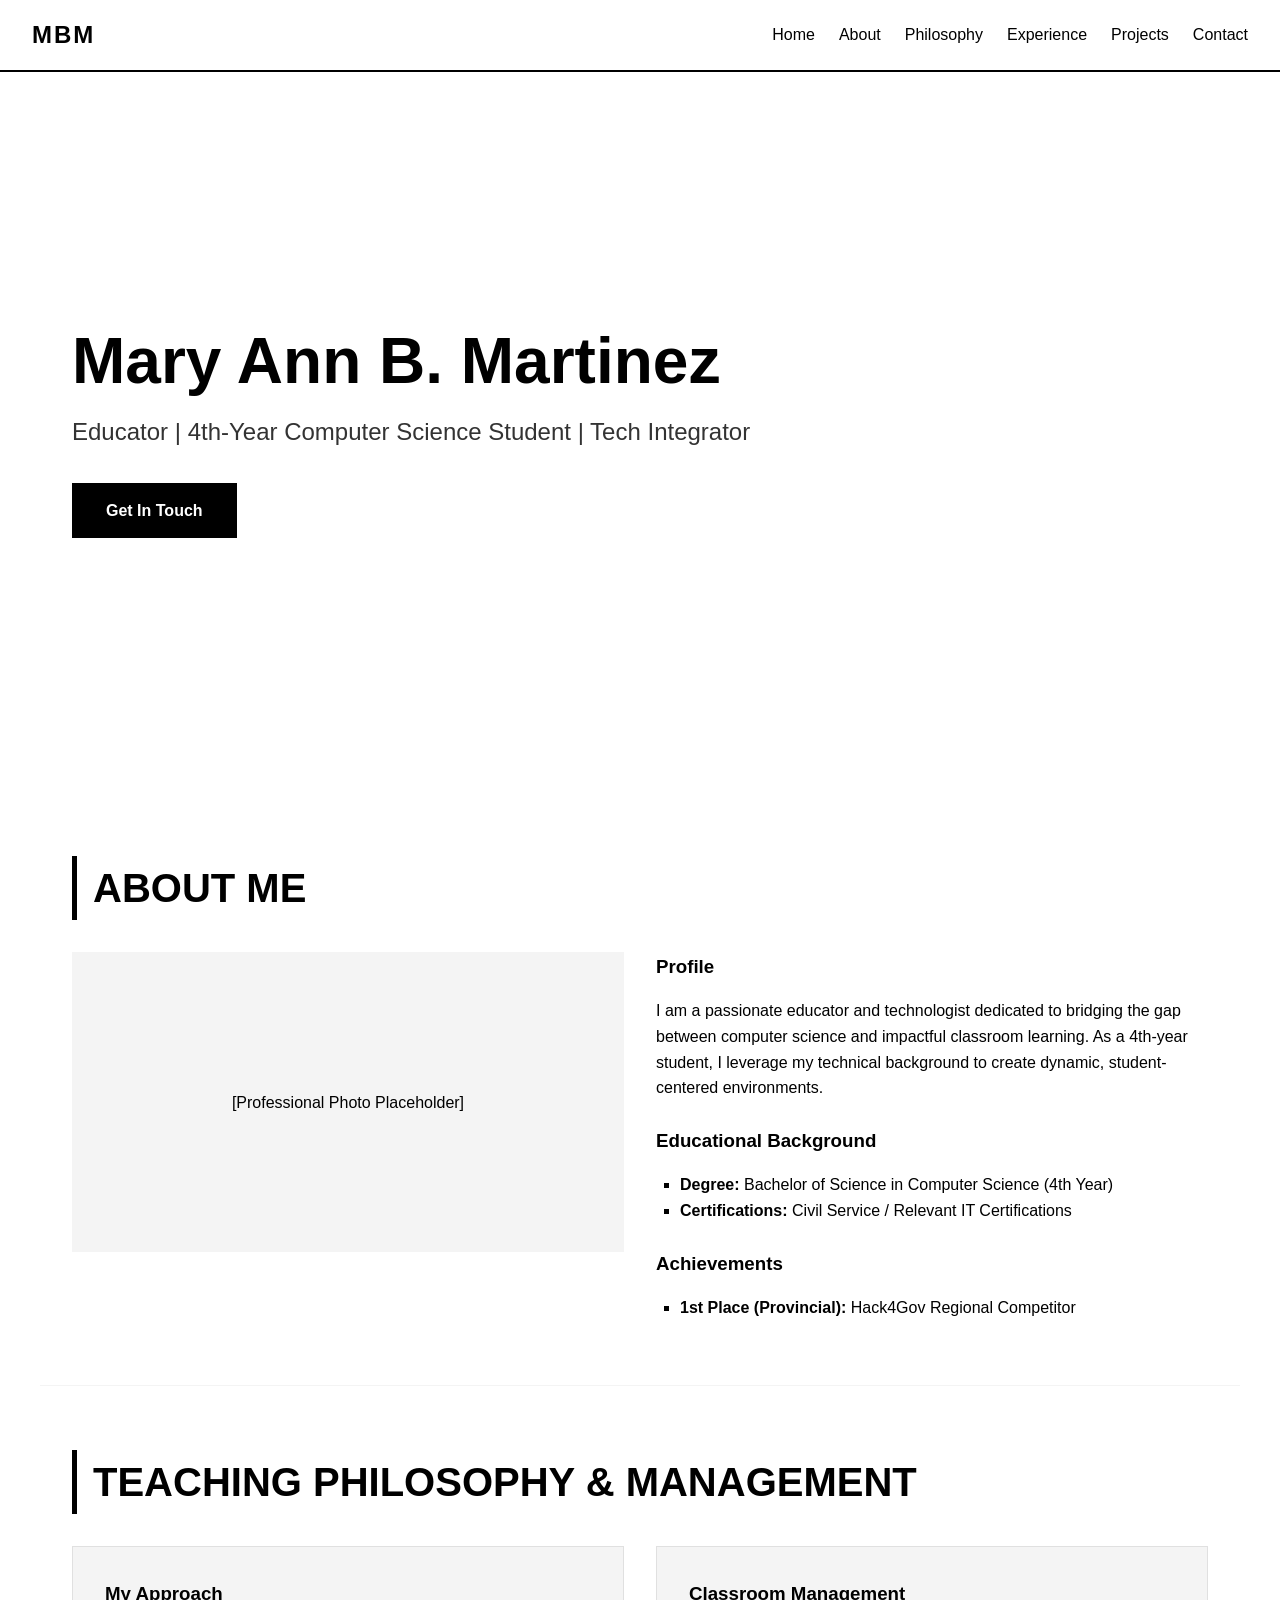
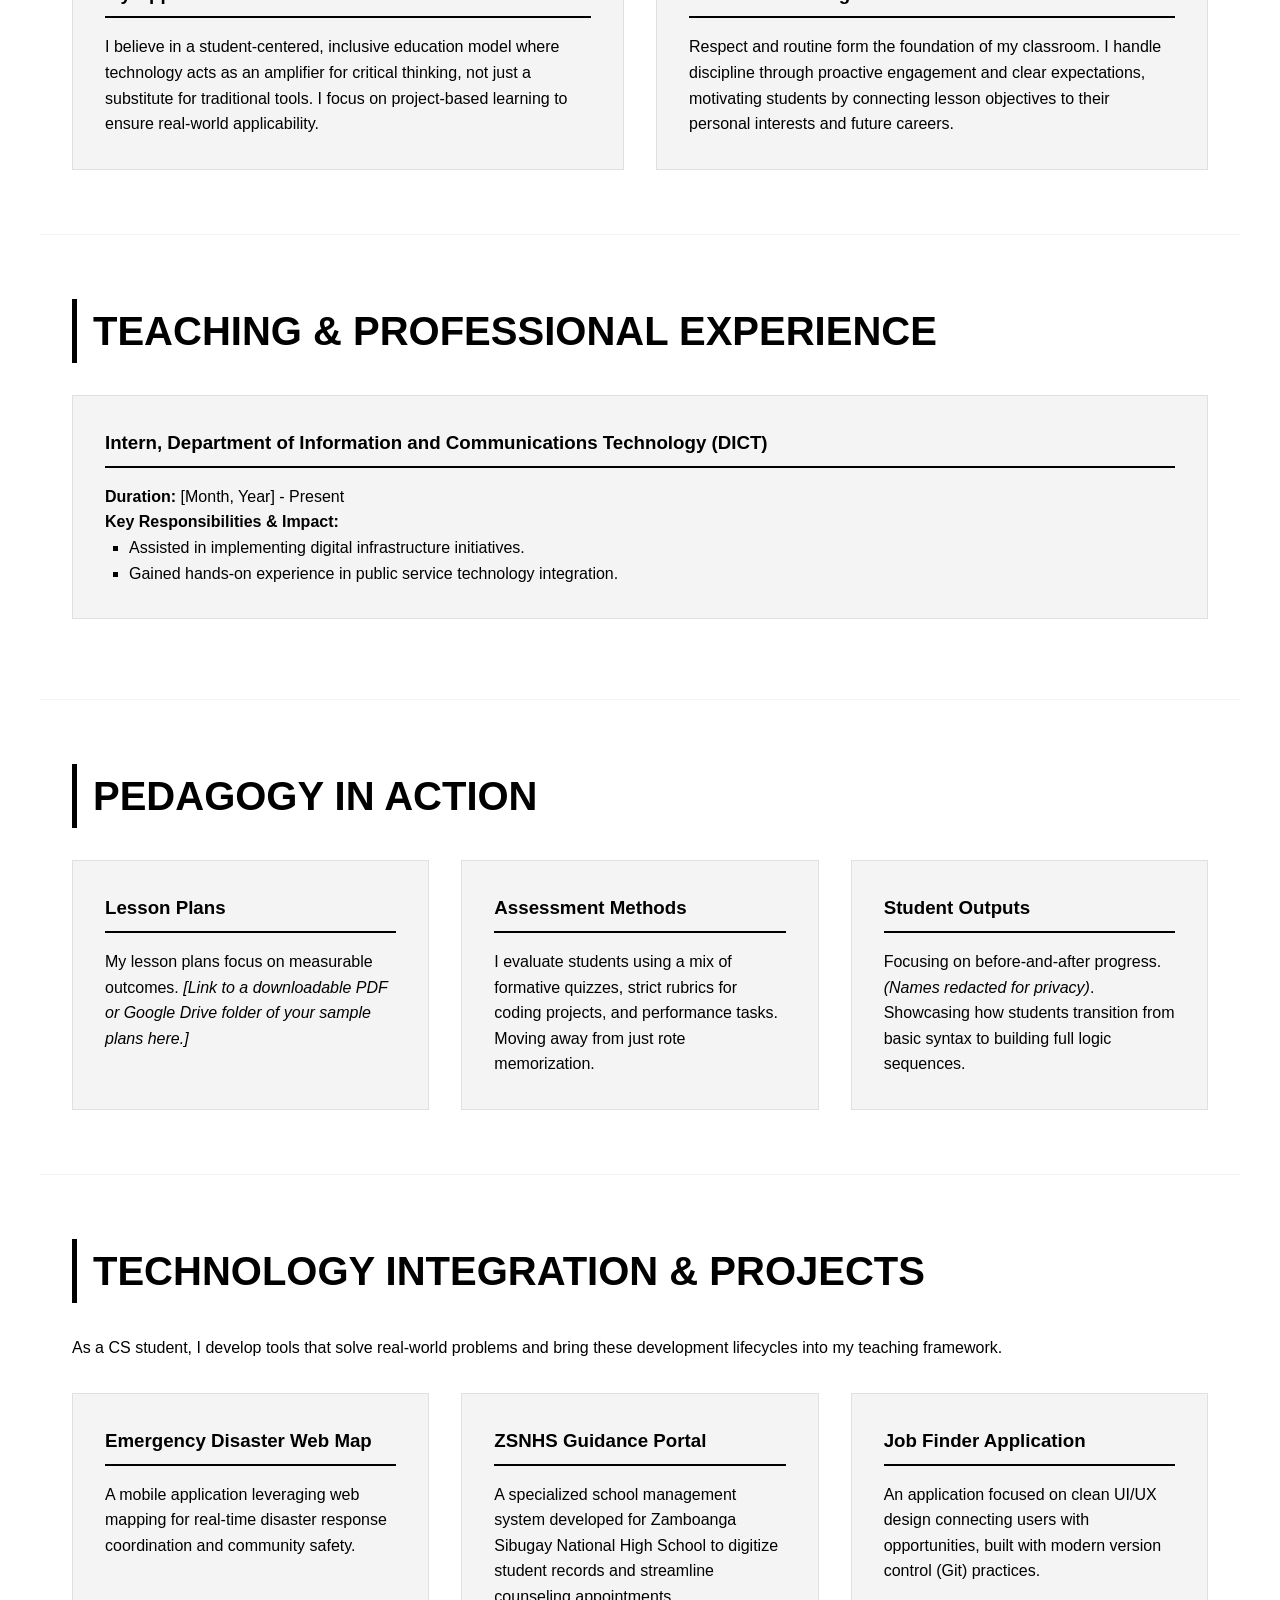
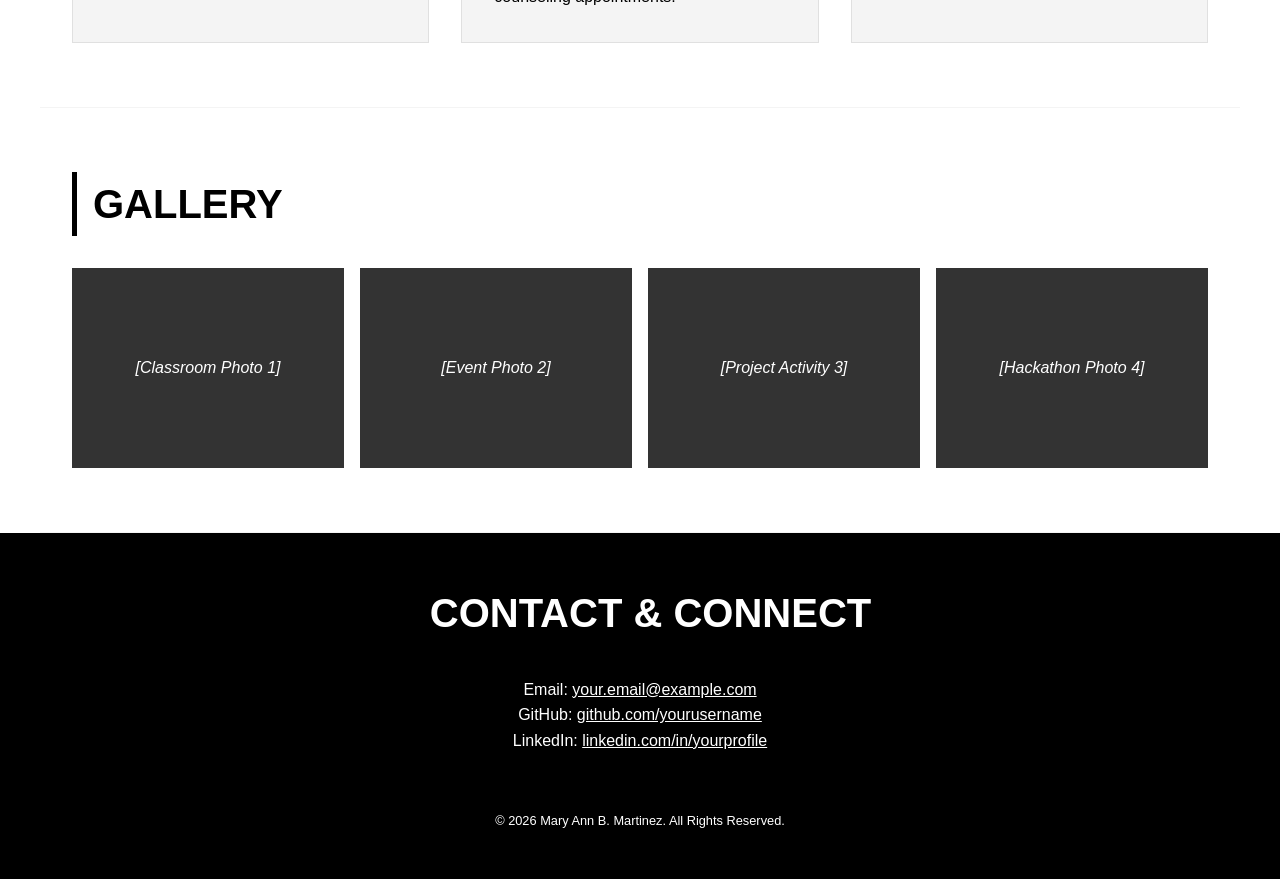
==== index.html @ c616eed8 "Template" ====
<!DOCTYPE html>
<html lang="en">
<head>
    <meta charset="UTF-8">
    <meta name="viewport" content="width=device-width, initial-scale=1.0">
    <title>Mary Ann B. Martinez | Educator Portfolio</title>
    <link rel="stylesheet" href="styles.css">
</head>
<body>

    <header>
        <div class="logo">MBM</div>
        <nav>
            <ul>
                <li><a href="index.html">Home</a></li>
                <li><a href="aboutme.html">About</a></li>
                <li><a href="philosophy.html">Philosophy</a></li>
                <li><a href="experience.html">Experience</a></li>
                <li><a href="projects.html">Projects</a></li>
                <li><a href="contact.html">Contact</a></li>
            </ul>
        </nav>
    </header>

    <section id="home">
        <h1 class="hero-title">Mary Ann B. Martinez</h1>
        <p class="hero-subtitle">Educator | 4th-Year Computer Science Student | Tech Integrator</p>
        <a href="#contact" class="btn">Get In Touch</a>
    </section>

    <section id="about">
        <h2>About Me</h2>
        <div class="grid-2">
            <div>
                <div style="width: 100%; height: 300px; background-color: var(--gray-light); display: flex; align-items: center; justify-content: center;">
                    [Professional Photo Placeholder]
                </div>
            </div>
            <div>
                <h3>Profile</h3>
                <p>I am a passionate educator and technologist dedicated to bridging the gap between computer science and impactful classroom learning. As a 4th-year student, I leverage my technical background to create dynamic, student-centered environments.</p>
                <br>
                <h3>Educational Background</h3>
                <ul class="checklist">
                    <li><strong>Degree:</strong> Bachelor of Science in Computer Science (4th Year)</li>
                    <li><strong>Certifications:</strong> Civil Service / Relevant IT Certifications</li>
                </ul>
                <br>
                <h3>Achievements</h3>
                <ul class="checklist">
                    <li><strong>1st Place (Provincial):</strong> Hack4Gov Regional Competitor</li>
                </ul>
            </div>
        </div>
    </section>

    <section id="philosophy">
        <h2>Teaching Philosophy & Management</h2>
        <div class="grid-2">
            <div class="card">
                <h3>My Approach</h3>
                <p>I believe in a student-centered, inclusive education model where technology acts as an amplifier for critical thinking, not just a substitute for traditional tools. I focus on project-based learning to ensure real-world applicability.</p>
            </div>
            <div class="card">
                <h3>Classroom Management</h3>
                <p>Respect and routine form the foundation of my classroom. I handle discipline through proactive engagement and clear expectations, motivating students by connecting lesson objectives to their personal interests and future careers.</p>
            </div>
        </div>
    </section>

    <section id="experience">
        <h2>Teaching & Professional Experience</h2>
        <div class="card" style="margin-bottom: 1rem;">
            <h3>Intern, Department of Information and Communications Technology (DICT)</h3>
            <p><strong>Duration:</strong> [Month, Year] - Present</p>
            <p><strong>Key Responsibilities & Impact:</strong></p>
            <ul class="checklist">
                <li>Assisted in implementing digital infrastructure initiatives.</li>
                <li>Gained hands-on experience in public service technology integration.</li>
            </ul>
        </div>
    </section>

    <section id="lessons">
        <h2>Pedagogy in Action</h2>
        <div class="grid-3">
            <div class="card">
                <h3>Lesson Plans</h3>
                <p>My lesson plans focus on measurable outcomes. <em>[Link to a downloadable PDF or Google Drive folder of your sample plans here.]</em></p>
            </div>
            <div class="card">
                <h3>Assessment Methods</h3>
                <p>I evaluate students using a mix of formative quizzes, strict rubrics for coding projects, and performance tasks. Moving away from just rote memorization.</p>
            </div>
            <div class="card">
                <h3>Student Outputs</h3>
                <p>Focusing on before-and-after progress. <em>(Names redacted for privacy)</em>. Showcasing how students transition from basic syntax to building full logic sequences.</p>
            </div>
        </div>
    </section>

    <section id="projects">
        <h2>Technology Integration & Projects</h2>
        <p style="margin-bottom: 2rem;">As a CS student, I develop tools that solve real-world problems and bring these development lifecycles into my teaching framework.</p>
        <div class="grid-3">
            <div class="card">
                <h3>Emergency Disaster Web Map</h3>
                <p>A mobile application leveraging web mapping for real-time disaster response coordination and community safety.</p>
            </div>
            <div class="card">
                <h3>ZSNHS Guidance Portal</h3>
                <p>A specialized school management system developed for Zamboanga Sibugay National High School to digitize student records and streamline counseling appointments.</p>
            </div>
            <div class="card">
                <h3>Job Finder Application</h3>
                <p>An application focused on clean UI/UX design connecting users with opportunities, built with modern version control (Git) practices.</p>
            </div>
        </div>
    </section>

    <section id="gallery">
        <h2>Gallery</h2>
        <div class="gallery-grid">
            <div class="gallery-item">[Classroom Photo 1]</div>
            <div class="gallery-item">[Event Photo 2]</div>
            <div class="gallery-item">[Project Activity 3]</div>
            <div class="gallery-item">[Hackathon Photo 4]</div>
        </div>
    </section>

    <footer id="contact">
        <h2>Contact & Connect</h2>
        <p>Email: <a href="mailto:your.email@example.com">your.email@example.com</a></p>
        <p>GitHub: <a href="https://github.com/yourusername" target="_blank">github.com/yourusername</a></p>
        <p>LinkedIn: <a href="#" target="_blank">linkedin.com/in/yourprofile</a></p>
        <br>
        <p style="font-size: 0.8rem; margin-top: 2rem;">&copy; 2026 Mary Ann B. Martinez. All Rights Reserved.</p>
    </footer>

</body>
</html>
---- styles.css ----
/* CSS Variables for strict Black & White theme */
        :root {
            --bg-color: #ffffff;
            --text-color: #000000;
            --accent-color: #000000;
            --gray-light: #f4f4f4;
            --gray-dark: #333333;
            --font-main: 'Segoe UI', Tahoma, Geneva, Verdana, sans-serif;
        }

        * {
            margin: 0;
            padding: 0;
            box-sizing: border-box;
        }

        body {
            font-family: var(--font-main);
            background-color: var(--bg-color);
            color: var(--text-color);
            line-height: 1.6;
        }

        /* Navigation */
        header {
            background-color: var(--bg-color);
            border-bottom: 2px solid var(--accent-color);
            position: sticky;
            top: 0;
            z-index: 1000;
            padding: 1rem 2rem;
            display: flex;
            justify-content: space-between;
            align-items: center;
        }

        .logo {
            font-size: 1.5rem;
            font-weight: bold;
            text-transform: uppercase;
            letter-spacing: 2px;
        }

        nav ul {
            list-style: none;
            display: flex;
            gap: 1.5rem;
        }

        nav a {
            text-decoration: none;
            color: var(--text-color);
            font-weight: 500;
            transition: color 0.3s;
        }

        nav a:hover {
            text-decoration: underline;
        }

        /* Sections */
        section {
            padding: 4rem 2rem;
            max-width: 1200px;
            margin: 0 auto;
            border-bottom: 1px solid var(--gray-light);
        }

        h1, h2, h3 {
            margin-bottom: 1rem;
        }

        h2 {
            font-size: 2.5rem;
            text-transform: uppercase;
            border-left: 5px solid var(--accent-color);
            padding-left: 1rem;
            margin-bottom: 2rem;
        }

        /* Home / Hero Section */
        #home {
            height: 80vh;
            display: flex;
            flex-direction: column;
            justify-content: center;
            align-items: flex-start;
            border-bottom: none;
        }

        .hero-title {
            font-size: 4rem;
            font-weight: 900;
            line-height: 1.1;
            margin-bottom: 1rem;
        }

        .hero-subtitle {
            font-size: 1.5rem;
            color: var(--gray-dark);
            margin-bottom: 2rem;
        }

        .btn {
            display: inline-block;
            background-color: var(--accent-color);
            color: var(--bg-color);
            padding: 0.8rem 2rem;
            text-decoration: none;
            font-weight: bold;
            border: 2px solid var(--accent-color);
            transition: all 0.3s;
        }

        .btn:hover {
            background-color: var(--bg-color);
            color: var(--accent-color);
        }

        /* Grid Layouts for Content */
        .grid-2 {
            display: grid;
            grid-template-columns: 1fr 1fr;
            gap: 2rem;
        }

        .grid-3 {
            display: grid;
            grid-template-columns: repeat(auto-fit, minmax(300px, 1fr));
            gap: 2rem;
        }

        /* Cards */
        .card {
            background-color: var(--gray-light);
            padding: 2rem;
            border: 1px solid #e0e0e0;
        }

        .card h3 {
            border-bottom: 2px solid var(--accent-color);
            padding-bottom: 0.5rem;
            margin-bottom: 1rem;
        }

        ul.checklist {
            list-style-type: square;
            margin-left: 1.5rem;
        }

        /* Gallery */
        .gallery-grid {
            display: grid;
            grid-template-columns: repeat(auto-fit, minmax(250px, 1fr));
            gap: 1rem;
        }

        .gallery-item {
            background-color: var(--gray-dark);
            height: 200px;
            display: flex;
            align-items: center;
            justify-content: center;
            color: var(--bg-color);
            font-style: italic;
        }

        /* Footer / Contact */
        footer {
            background-color: var(--text-color);
            color: var(--bg-color);
            text-align: center;
            padding: 3rem 2rem;
        }

        footer a {
            color: var(--bg-color);
            text-decoration: underline;
        }

        /* Mobile Responsiveness */
        @media (max-width: 768px) {
            nav ul {
                display: none; /* In a real app, add a hamburger menu here */
            }
            .grid-2 {
                grid-template-columns: 1fr;
            }
            .hero-title {
                font-size: 2.5rem;
            }
        }
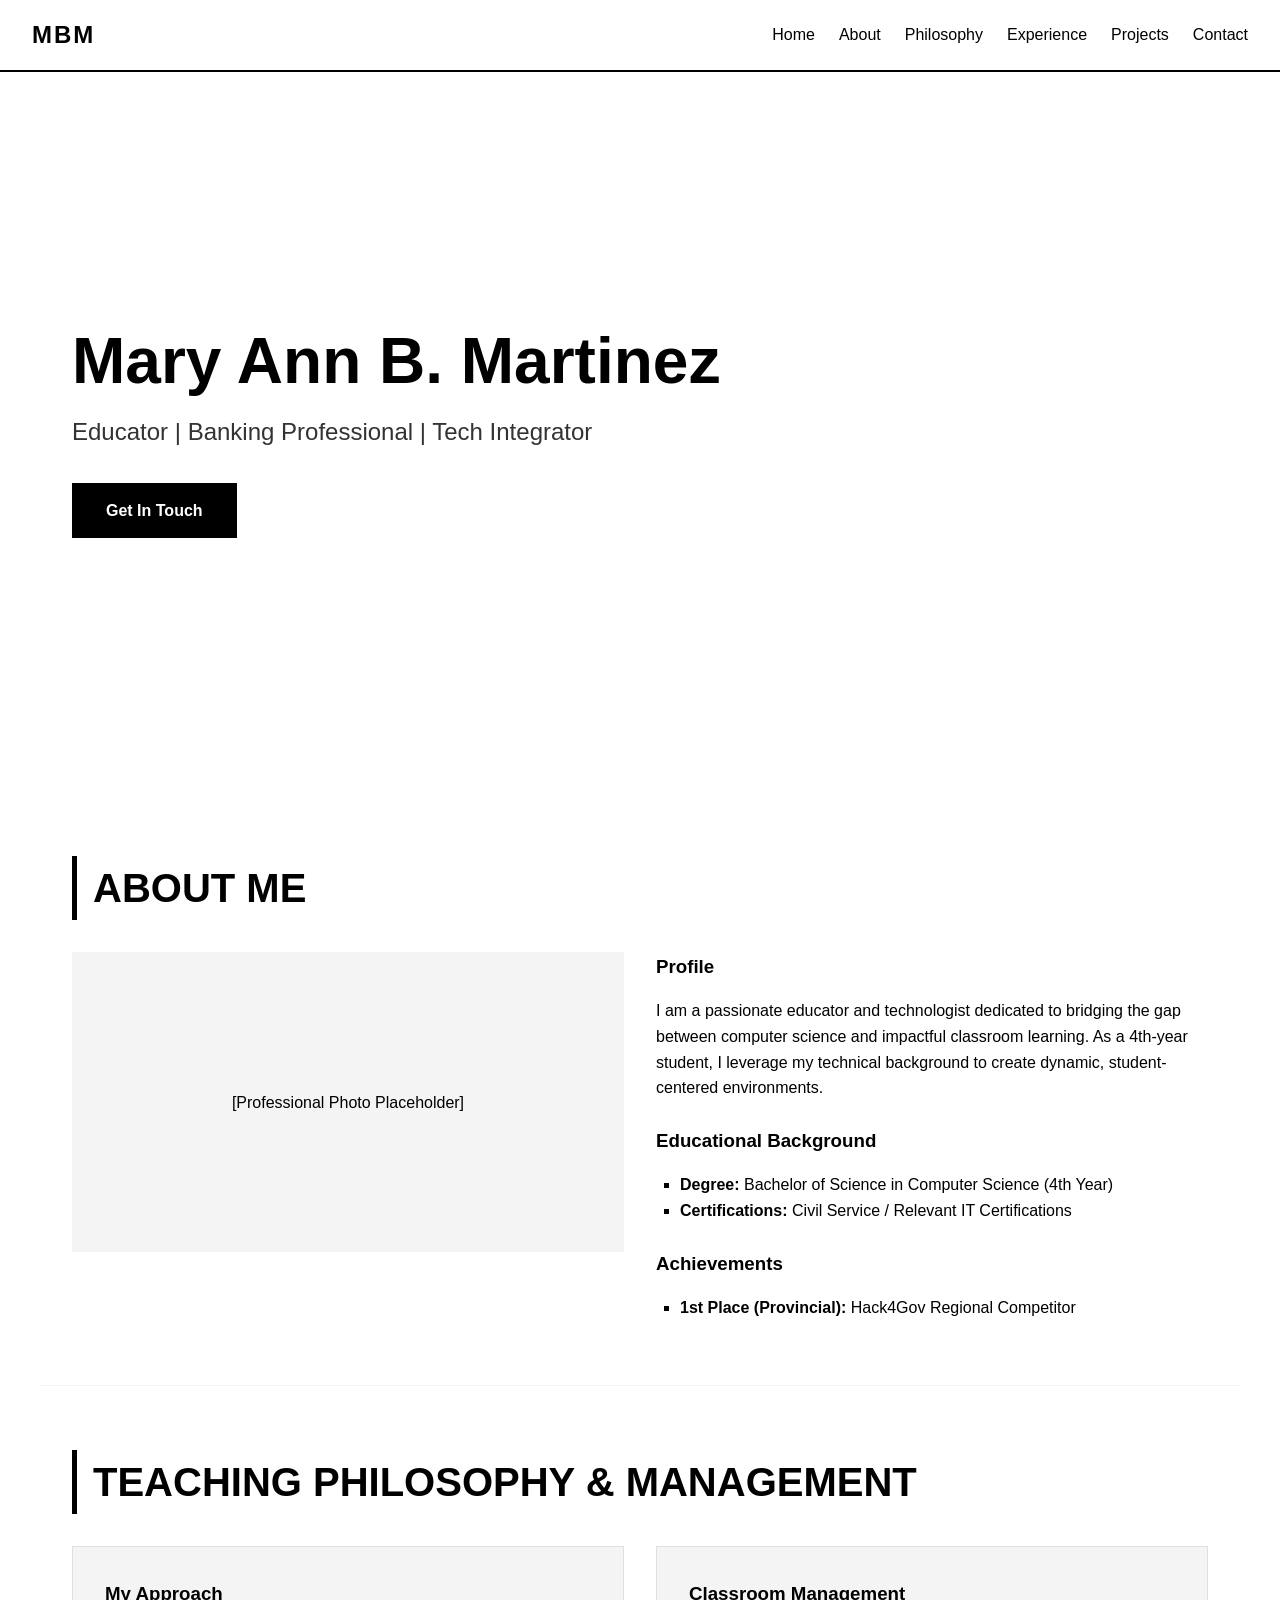
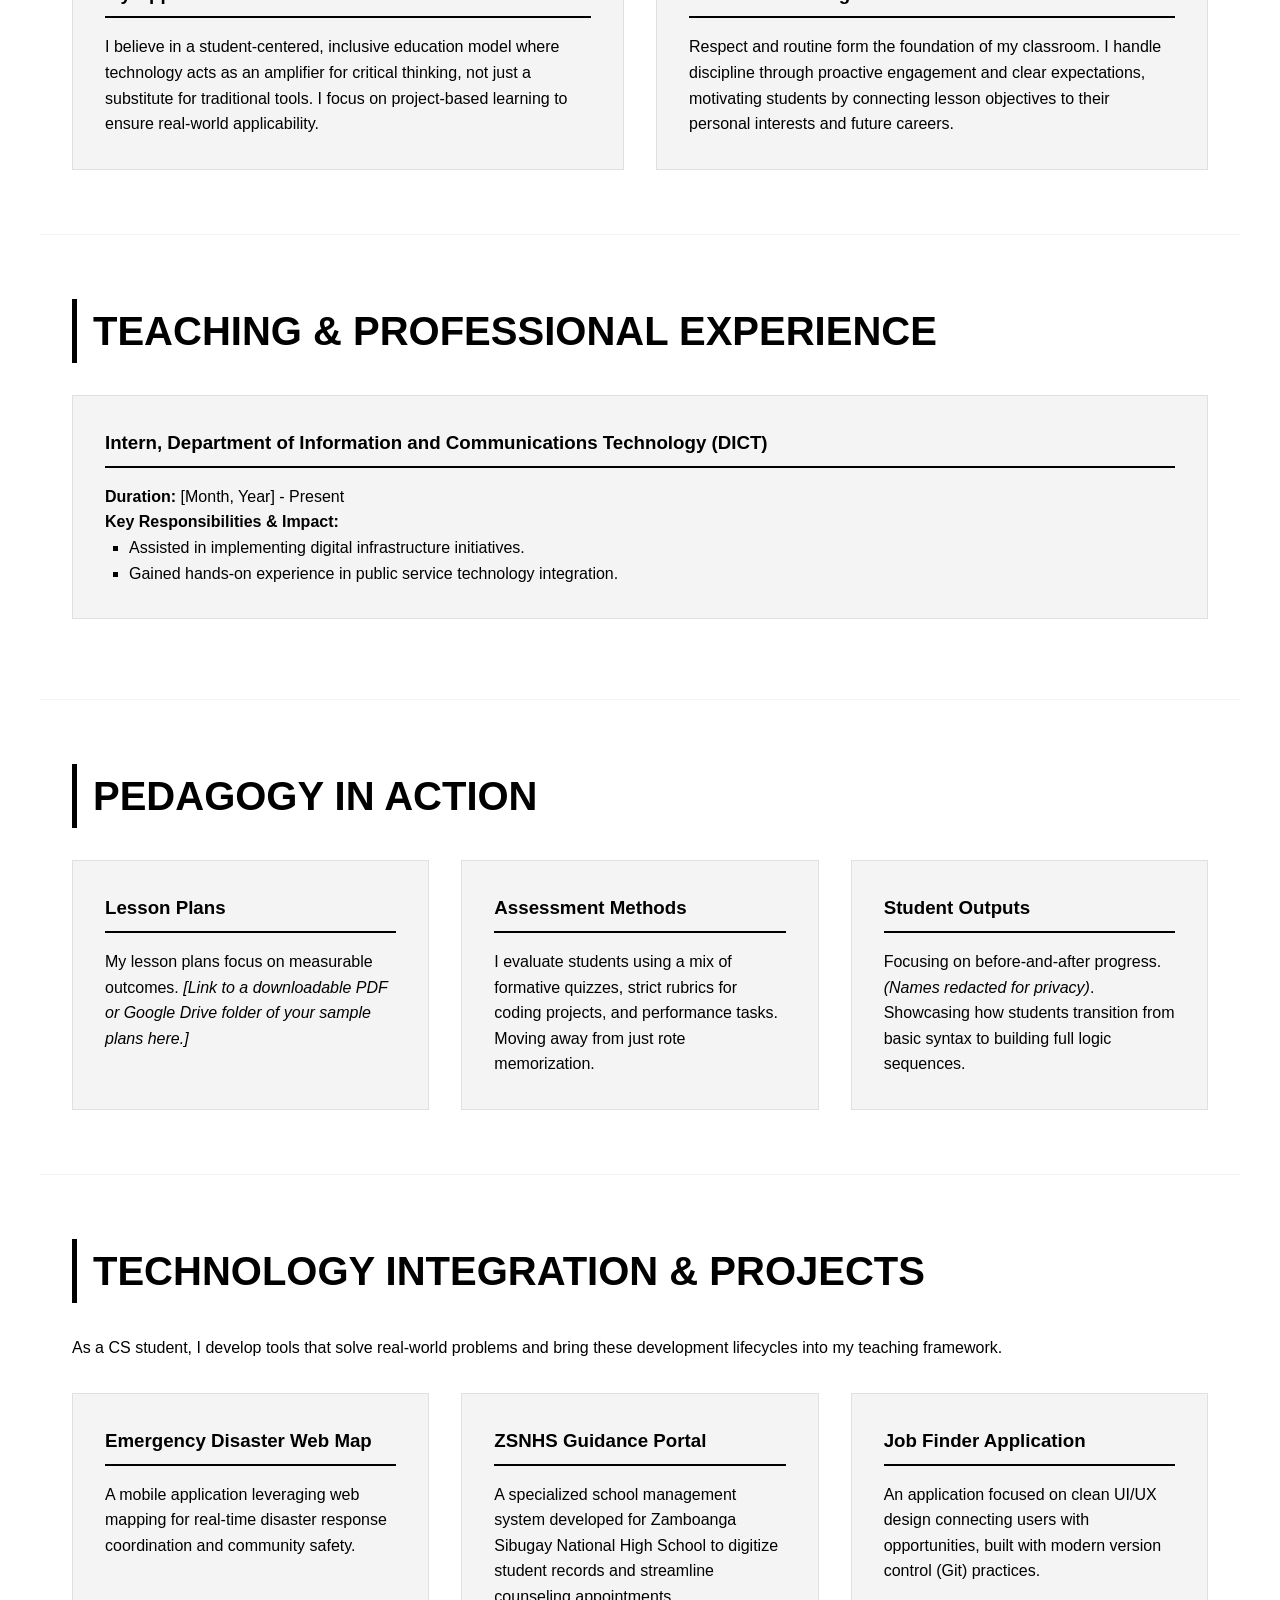
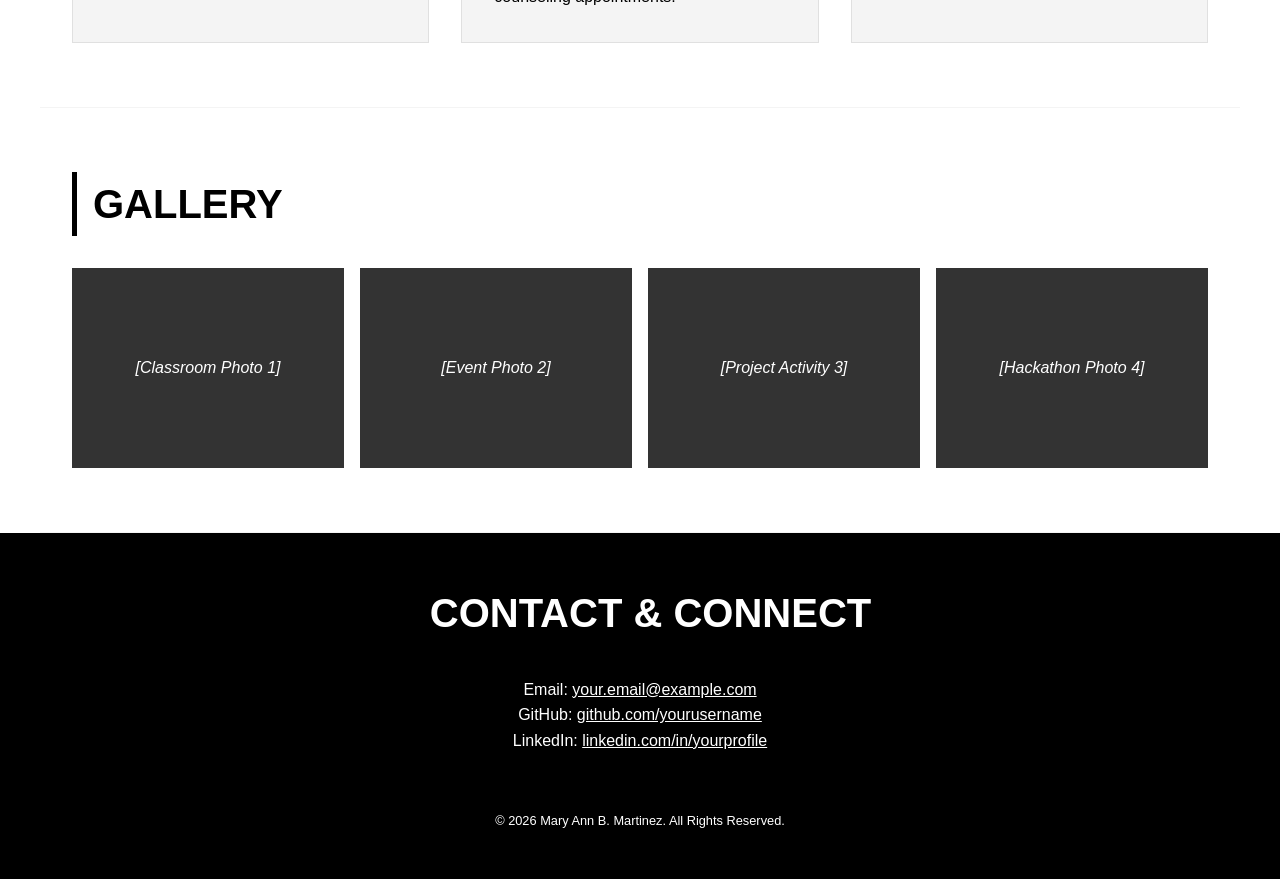
==== commit f917a763: "bankers" ====
--- a/index.html
+++ b/index.html
@@ -24,7 +24,7 @@
 
     <section id="home">
         <h1 class="hero-title">Mary Ann B. Martinez</h1>
-        <p class="hero-subtitle">Educator | 4th-Year Computer Science Student | Tech Integrator</p>
+        <p class="hero-subtitle">Educator | Banking Professional | Tech Integrator</p>
         <a href="#contact" class="btn">Get In Touch</a>
     </section>
 
